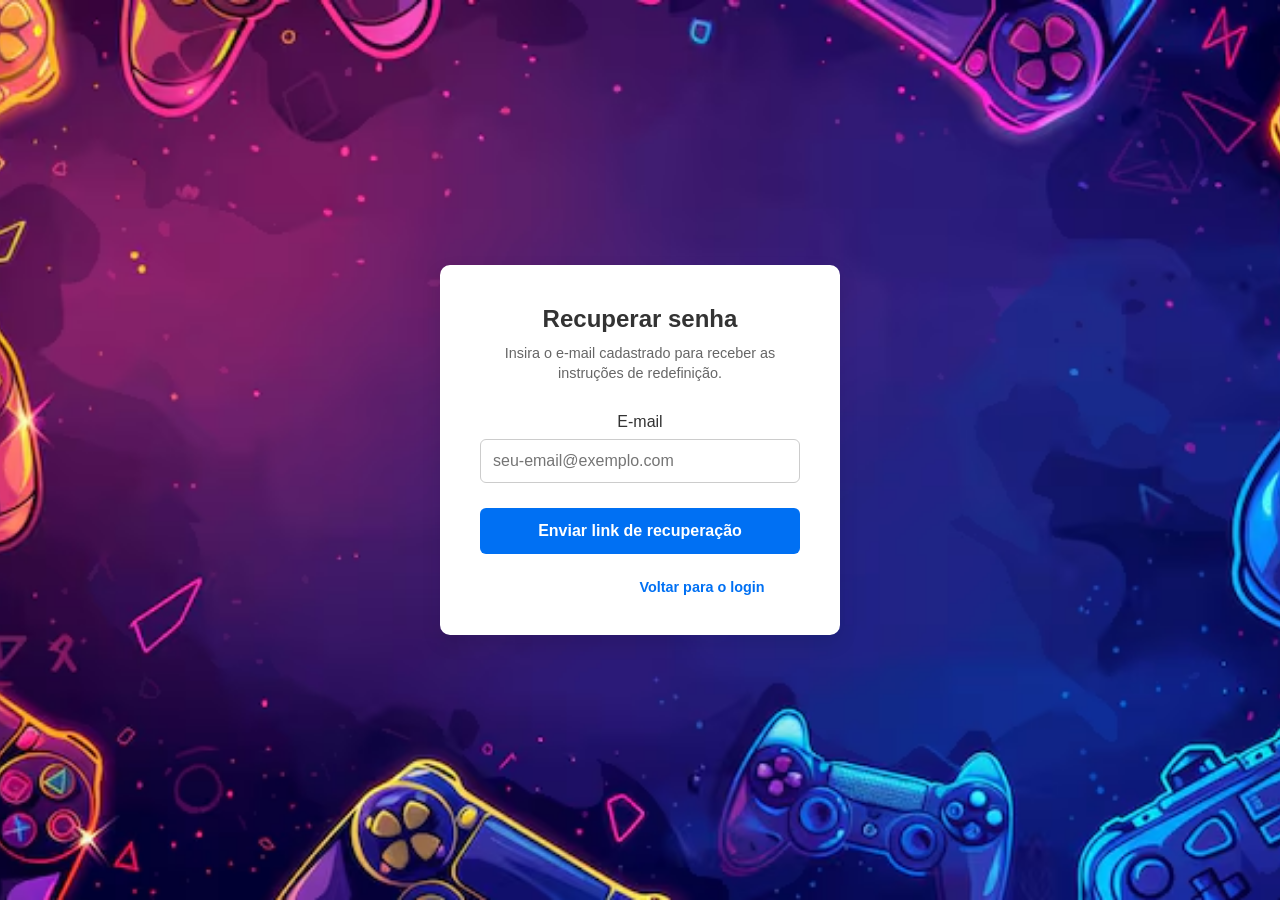
==== EsqueceuSenha01/EsqueceuSenha01.html @ 129ccd4c "Add files via upload" ====
<!DOCTYPE html>
<html lang="pt-BR">

<head>
    <meta charset="UTF-8">
    <meta name="viewport" content="width=device-width, initial-scale=1.0">
    <title>Recuperar Senha - Meu E-commerce</title>
    <link rel="stylesheet" href="./EsqueceuSenha01.css">

</head>

<body>
    <div id="img-banner">
        <div class="login-container">
            <div class="login-header">
                <h2>Recuperar senha</h2>
                <p>Insira o e-mail cadastrado para receber as instruções de redefinição.</p>
            </div>

            <form action="#" class="login-form">
                <div class="input-group">
                    <label for="email">E-mail</label>
                    <input type="email" id="email" placeholder="seu-email@exemplo.com" required>
                </div>

                <button type="submit" class="btn-login" onclick="alert('Senha enviada com Sucesso')">Enviar link de
                    recuperação</button>
            </form>

            <div class="login-footer">
                <p>Lembrou a senha? <a href="../login01/login01.html">Voltar para o login</a></p>
            </div>
        </div>
    </div>
</body>

</html>
---- EsqueceuSenha01/EsqueceuSenha01.css ----
* {
    margin: 0;
    padding: 0;
    box-sizing: border-box;
    font-family: 'Segoe UI', Roboto, Helvetica, Arial, sans-serif;
}

body {
    background-color: #f4f7f6;
    display: flex;
    justify-content: center;
    align-items: center;
    height: 100vh;
    margin: 0;
}

#img-banner {
    width: 100%;
    height: 100vh;

    /* PARA TRABALHAR */
    /* Imagem de fundo */
    background-image: url(../imagens/fundo.avif);
    /* Responsividade */
    background-size: cover;
    background-position: center;
    background-repeat: no-repeat;

    /* Centralização do conteúdo */
    display: flex;
    justify-content: center;
    align-items: center;

    color: white;
    text-align: center;
    padding: 20px;
}

.login-container {
    background-color: #ffffff;
    padding: 40px;
    border-radius: 10px;
    box-shadow: 0 8px 20px rgba(0, 0, 0, 0.1);
    width: 100%;
    max-width: 400px;
}

.login-header h2 {
    color: #333;
    margin-bottom: 10px;
    text-align: center;
}

.login-header p {
    color: #666;
    text-align: center;
    margin-bottom: 30px;
    font-size: 0.9em;
    line-height: 1.4;
}

.input-group {
    margin-bottom: 25px;
}

.input-group label {
    display: block;
    margin-bottom: 8px;
    color: #333;
    font-weight: 500;
}

.input-group input {
    width: 100%;
    padding: 12px;
    border: 1px solid #ccc;
    border-radius: 6px;
    font-size: 1em;
    transition: border-color 0.3s;
}

.input-group input:focus {
    border-color: #0070f3;
    outline: none;
}

.btn-login {
    width: 100%;
    background-color: #0070f3;
    color: #fff;
    padding: 14px;
    border: none;
    border-radius: 6px;
    font-size: 1em;
    font-weight: bold;
    cursor: pointer;
    transition: background-color 0.3s;
}

.btn-login:hover {
    background-color: #005bb5;
}

.login-footer {
    text-align: center;
    margin-top: 25px;
    font-size: 0.9em;
}

.login-footer a {
    color: #0070f3;
    text-decoration: none;
    font-weight: bold;
}
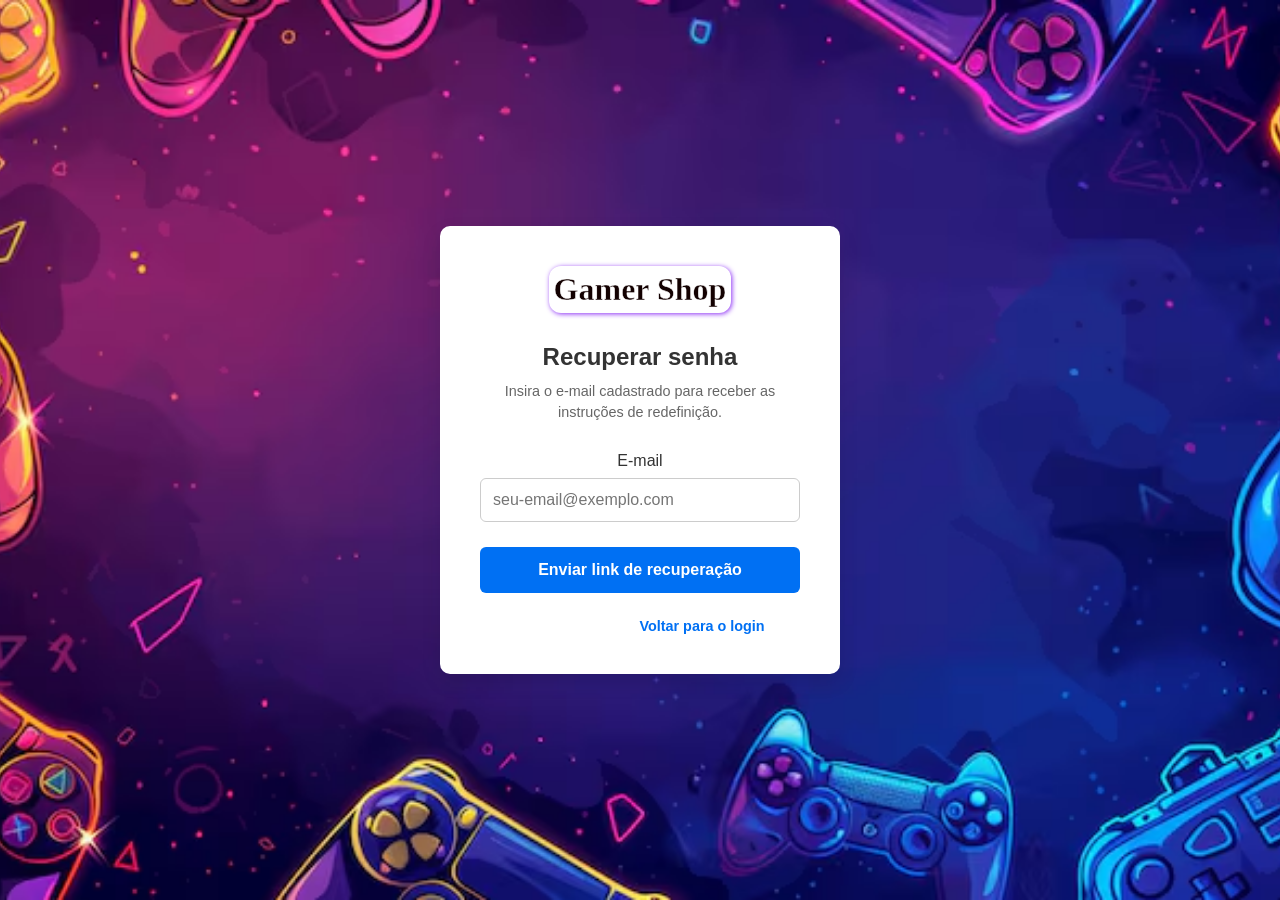
==== commit 383da785: "Add files via upload" ====
--- a/EsqueceuSenha01/EsqueceuSenha01.html
+++ b/EsqueceuSenha01/EsqueceuSenha01.html
@@ -13,6 +13,12 @@
     <div id="img-banner">
         <div class="login-container">
             <div class="login-header">
+
+                <header>
+                    <h1>
+                        Gamer Shop
+                    </h1>
+                </header>
                 <h2>Recuperar senha</h2>
                 <p>Insira o e-mail cadastrado para receber as instruções de redefinição.</p>
             </div>
--- a/EsqueceuSenha01/EsqueceuSenha01.css
+++ b/EsqueceuSenha01/EsqueceuSenha01.css
@@ -12,6 +12,22 @@
     align-items: center;
     height: 100vh;
     margin: 0;
+}
+
+header {
+    display: flex;
+    justify-content: center;
+}
+
+h1 {
+    font-family: fantasy;
+    padding: 5px;
+    border-radius: 12px;
+    box-shadow: 1px 1px 5px rgb(139, 46, 245);
+    font-size: xx-large;
+    margin-bottom: 30px;
+    color: rgb(19, 1, 1);
+    -webkit-text-stroke: 0.5px white;
 }
 
 #img-banner {
